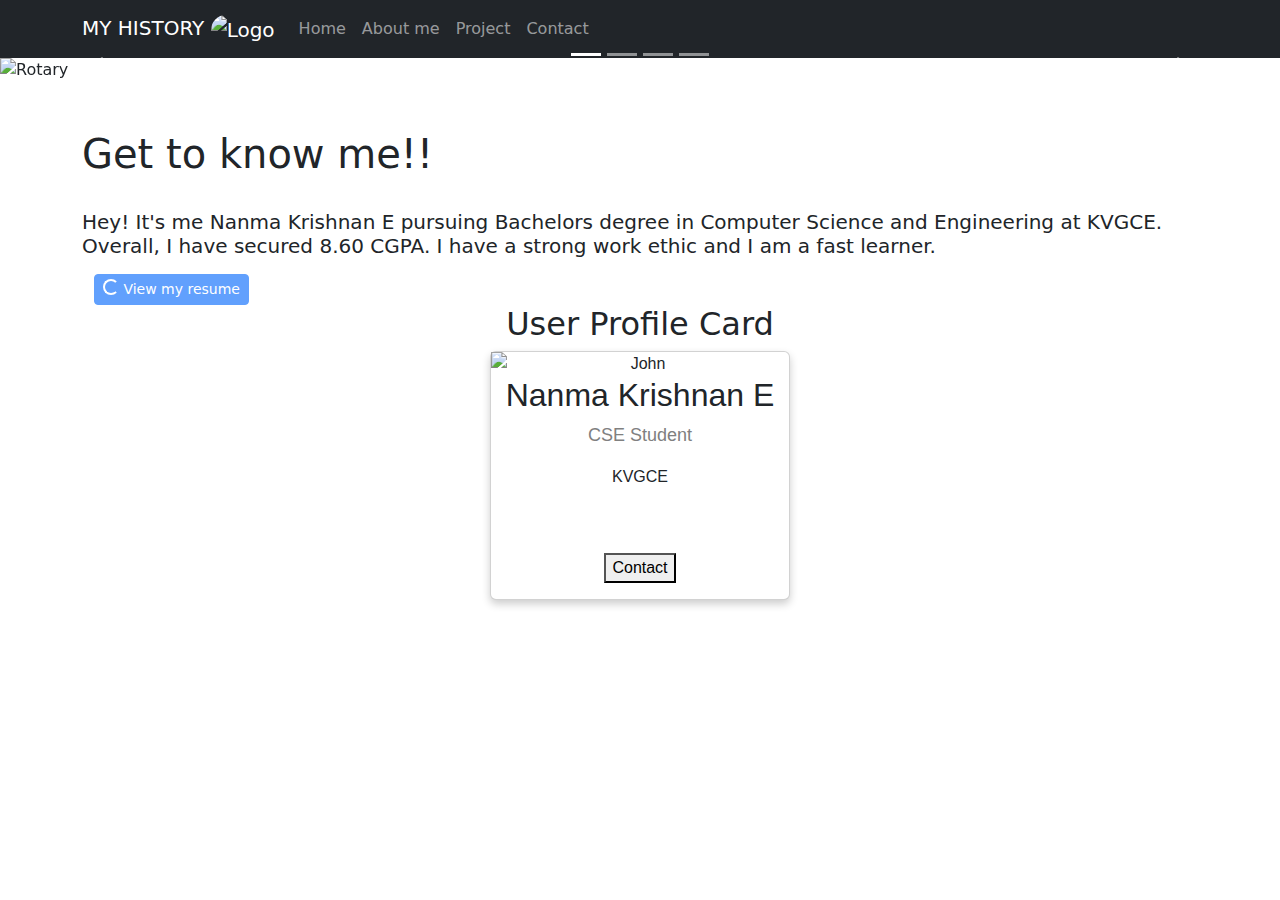
==== about.html @ 5c1c21b8 "Add files via upload" ====
<!DOCTYPE html>
<html lang="en">
<head>
    <title>Responsive Portfolio</title>
    <meta charset="UTF-8">
    <meta name="viewport" content="width=device-width, initial-scale=1">
    <!-- Bootstrap CSS -->
    <link rel="stylesheet" href="https://cdnjs.cloudflare.com/ajax/libs/twitter-bootstrap/5.3.0/css/bootstrap.min.css">
</head>
<body>
    <nav class="navbar navbar-expand-lg navbar-dark bg-dark">
        <div class="container">
            <a class="navbar-brand" href="#">MY HISTORY <img src="images/img.png" alt="Logo" style="width:40px;" class="rounded-pill"></a>
            <button class="navbar-toggler" type="button" data-bs-toggle="collapse" data-bs-target="#navbarSupportedContent">
                <span class="navbar-toggler-icon"></span>
            </button>
            <div class="collapse navbar-collapse" id="navbarSupportedContent">
                <ul class="navbar-nav ml-auto">
                    <li class="nav-item">
                        <a class="nav-link" href="index.html">Home</a>
                    </li>
                    <li class="nav-item">
                        <a class="nav-link" href="./about.html">About me</a>
                    </li>
                    <li class="nav-item">
                        <a class="nav-link" href="./project.html">Project</a>
                    </li>
                    <li class="nav-item">
                        <a class="nav-link" href="./contact.html">Contact</a>
                    </li>
                </ul>
            </div>
        </div>
    </nav>

    <!-- Carousel -->
    <div id="demo" class="carousel slide" data-bs-ride="carousel">
        <!-- Indicators/dots -->
        <div class="carousel-indicators">
            <button type="button" data-bs-target="#demo" data-bs-slide-to="0" class="active"></button>
            <button type="button" data-bs-target="#demo" data-bs-slide-to="1"></button>
            <button type="button" data-bs-target="#demo" data-bs-slide-to="2"></button>
            <button type="button" data-bs-target="#demo" data-bs-slide-to="3"></button>
        </div>

        <!-- The slideshow/carousel -->
        <div class="carousel-inner">
            <div class="carousel-item active">
                <img src="images/rotaty.png" alt="Rotary" class="d-block w-100" height="auto">
                <div class="carousel-caption">
                    <h3>Rotary English Medium School</h3>
                    <p>Primary[LKG-5TH] (2006-2013)</p>
                </div>
            </div>
            <div class="carousel-item">
                <img src="images/joseph.jpeg" alt="St. Joseph" class="d-block w-100" height="auto">
                <div class="carousel-caption">
                    <h3>St.Joseph English Medium School</h3>
                    <p>Higher primary [6th to 10th] (2013-2018)</p>
                </div>
            </div>
            <div class="carousel-item">
                <img src="images/agnes.jpg" alt="St.Agnes" class="d-block w-100" height="auto">
                <div class="carousel-caption">
                    <h3>St.Agnes PU College</h3>
                    <p>Opted PCMB (2019-2020)</p>
                </div>
            </div>
            <div class="carousel-item">
                <img src="images/kvg.jpg" alt="KVGCE" class="d-block w-100" height="auto">
                <div class="carousel-caption">
                    <h3>KVGCE</h3>
                    <p>Computer Science & Engineering (2020-2024)</p>
                </div>
            </div>
        </div>

        <!-- Left and right controls/icons -->
        <button class="carousel-control-prev" type="button" data-bs-target="#demo" data-bs-slide="prev">
            <span class="carousel-control-prev-icon"></span>
        </button>
        <button class="carousel-control-next" type="button" data-bs-target="#demo" data-bs-slide="next">
            <span class="carousel-control-next-icon"></span>
        </button>
    </div>

    <div class="container mt-5">
        <h1>Get to know me!!</h1>
        <br>
        <h5>Hey! It's me Nanma Krishnan E pursuing Bachelors degree in Computer Science and Engineering at KVGCE. Overall, I have secured 8.60 CGPA. I have a strong work ethic and I am a fast learner.</h5>
        <div class="container mt-3">
            <button class="btn btn-primary btn-sm" disabled>
                <span class="spinner-border spinner-border-sm"></span>
                View my resume
            </button>
            
        </div>
    </div>
    <h2 style="text-align:center">User Profile Card</h2>

<div class="card">
  <img src="images/pro.jpeg" alt="John" style="width:100%">
  <h2>Nanma Krishnan E</h2>
  <p class="title">CSE Student</p>
  <p>KVGCE</p>
  <div style="margin: 24px 0;">
    <a href="#"><i class="fa fa-dribbble"></i></a> 
    <a href="#"><i class="fa fa-twitter"></i></a>  
    <a href="#"><i class="fa fa-linkedin"></i></a>  
    <a href="#"><i class="fa fa-facebook"></i></a> 
  </div>
  <p><button ><a class="nav-link" href="./contact.html">Contact</a></button></p>
</div>
<style>
    .card {
      box-shadow: 0 4px 8px 0 rgba(0, 0, 0, 0.2);
      max-width: 300px;
      margin: auto;
      text-align: center;
      font-family: arial;
    }
    
    .title {
      color: grey;
      font-size: 18px;
    }
    
    
    a {
      text-decoration: none;
      font-size: 22px;
      color: black;
    }
    
    button:hover, a:hover {
      opacity: 0.7;
    }
    </style>


    <!-- Optional JavaScript -->
    <!-- jQuery first, then Popper.js, then Bootstrap JS -->
    <script src="https://cdnjs.cloudflare.com/ajax/libs/jquery/3.6.0/jquery.min.js"></script>
    <script src="https://cdnjs.cloudflare.com/ajax/libs/twitter-bootstrap/5.3.0/js/bootstrap.bundle.min.js"></script>
</body>
</html>
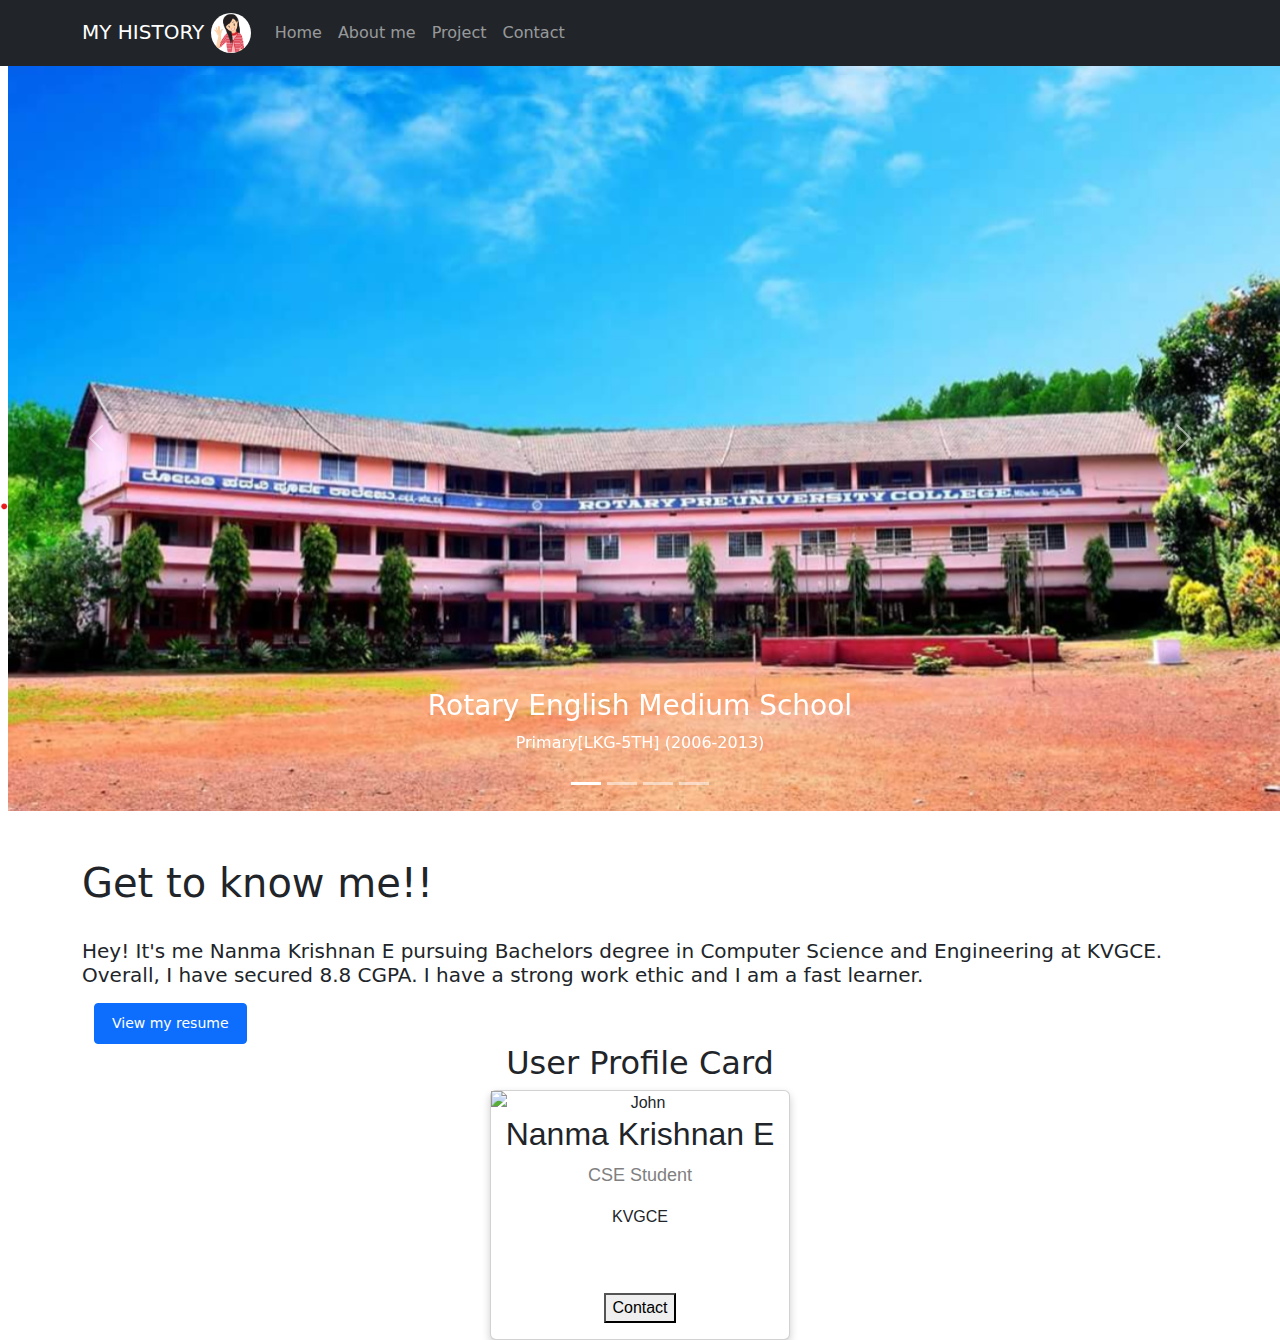
==== commit 80c3d0b8: "Update about.html" ====
--- a/about.html
+++ b/about.html
@@ -63,7 +63,7 @@
                 <img src="images/agnes.jpg" alt="St.Agnes" class="d-block w-100" height="auto">
                 <div class="carousel-caption">
                     <h3>St.Agnes PU College</h3>
-                    <p>Opted PCMB (2019-2020)</p>
+                    <p>Opted PCMB (2018-2020)</p>
                 </div>
             </div>
             <div class="carousel-item">
@@ -87,19 +87,20 @@
     <div class="container mt-5">
         <h1>Get to know me!!</h1>
         <br>
-        <h5>Hey! It's me Nanma Krishnan E pursuing Bachelors degree in Computer Science and Engineering at KVGCE. Overall, I have secured 8.60 CGPA. I have a strong work ethic and I am a fast learner.</h5>
+        <h5>Hey! It's me Nanma Krishnan E pursuing Bachelors degree in Computer Science and Engineering at KVGCE. Overall, I have secured 8.8 CGPA. I have a strong work ethic and I am a fast learner.</h5>
         <div class="container mt-3">
-            <button class="btn btn-primary btn-sm" disabled>
-                <span class="spinner-border spinner-border-sm"></span>
-                View my resume
+            <button class="btn btn-primary btn-sm" >
+                <a href="https://drive.google.com/file/d/1A01m7hUflCUCrH6MV7VvLwMSvtz4zEkv/view?usp=sharing" target="_blank" class="btn btn-primary btn-sm">View my resume</a>
+
             </button>
+            
             
         </div>
     </div>
     <h2 style="text-align:center">User Profile Card</h2>
 
 <div class="card">
-  <img src="images/pro.jpeg" alt="John" style="width:100%">
+  <img src="images/myimage.jpg" alt="John" style="width:100%">
   <h2>Nanma Krishnan E</h2>
   <p class="title">CSE Student</p>
   <p>KVGCE</p>
@@ -142,5 +143,6 @@
     <!-- jQuery first, then Popper.js, then Bootstrap JS -->
     <script src="https://cdnjs.cloudflare.com/ajax/libs/jquery/3.6.0/jquery.min.js"></script>
     <script src="https://cdnjs.cloudflare.com/ajax/libs/twitter-bootstrap/5.3.0/js/bootstrap.bundle.min.js"></script>
+    
 </body>
 </html>
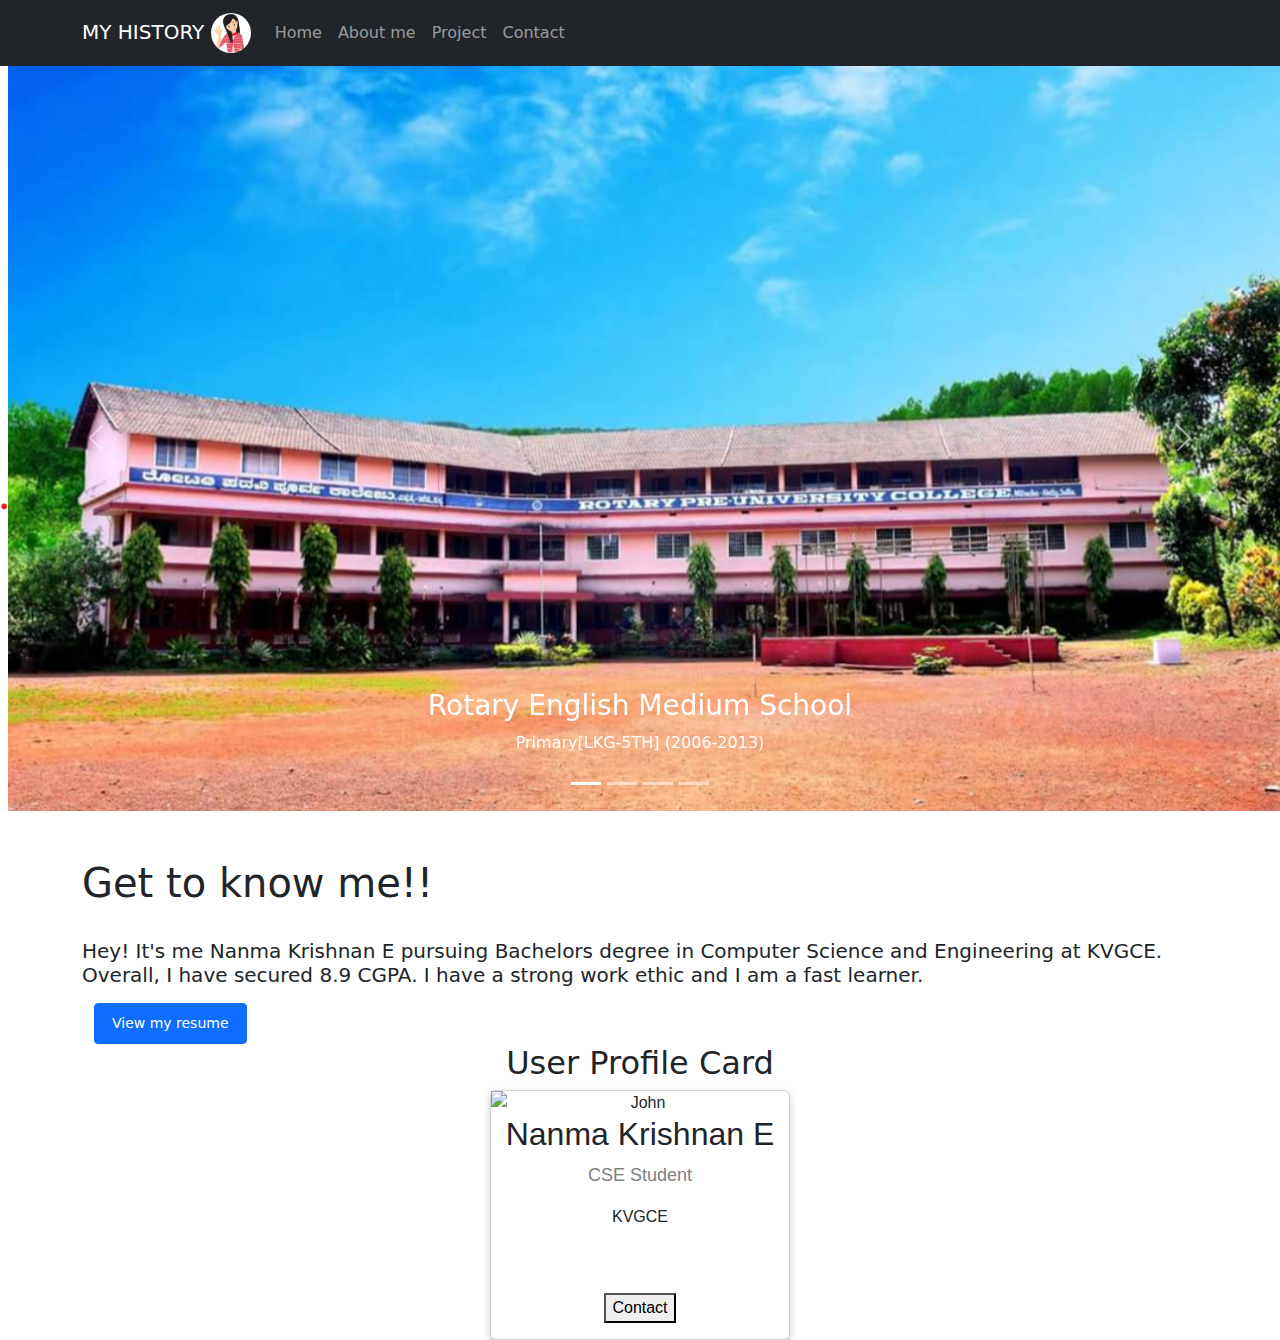
==== commit c45f2bec: "Add files via upload" ====
--- a/about.html
+++ b/about.html
@@ -87,10 +87,10 @@
     <div class="container mt-5">
         <h1>Get to know me!!</h1>
         <br>
-        <h5>Hey! It's me Nanma Krishnan E pursuing Bachelors degree in Computer Science and Engineering at KVGCE. Overall, I have secured 8.8 CGPA. I have a strong work ethic and I am a fast learner.</h5>
+        <h5>Hey! It's me Nanma Krishnan E pursuing Bachelors degree in Computer Science and Engineering at KVGCE. Overall, I have secured 8.9 CGPA. I have a strong work ethic and I am a fast learner.</h5>
         <div class="container mt-3">
             <button class="btn btn-primary btn-sm" >
-                <a href="https://drive.google.com/file/d/1A01m7hUflCUCrH6MV7VvLwMSvtz4zEkv/view?usp=sharing" target="_blank" class="btn btn-primary btn-sm">View my resume</a>
+                <a href="https://drive.google.com/file/d/1RpAhYN8jm-wPJ3qSuZT1fmEx7BNAl2lb/view?usp=sharing" target="_blank" class="btn btn-primary btn-sm">View my resume</a>
 
             </button>
             
